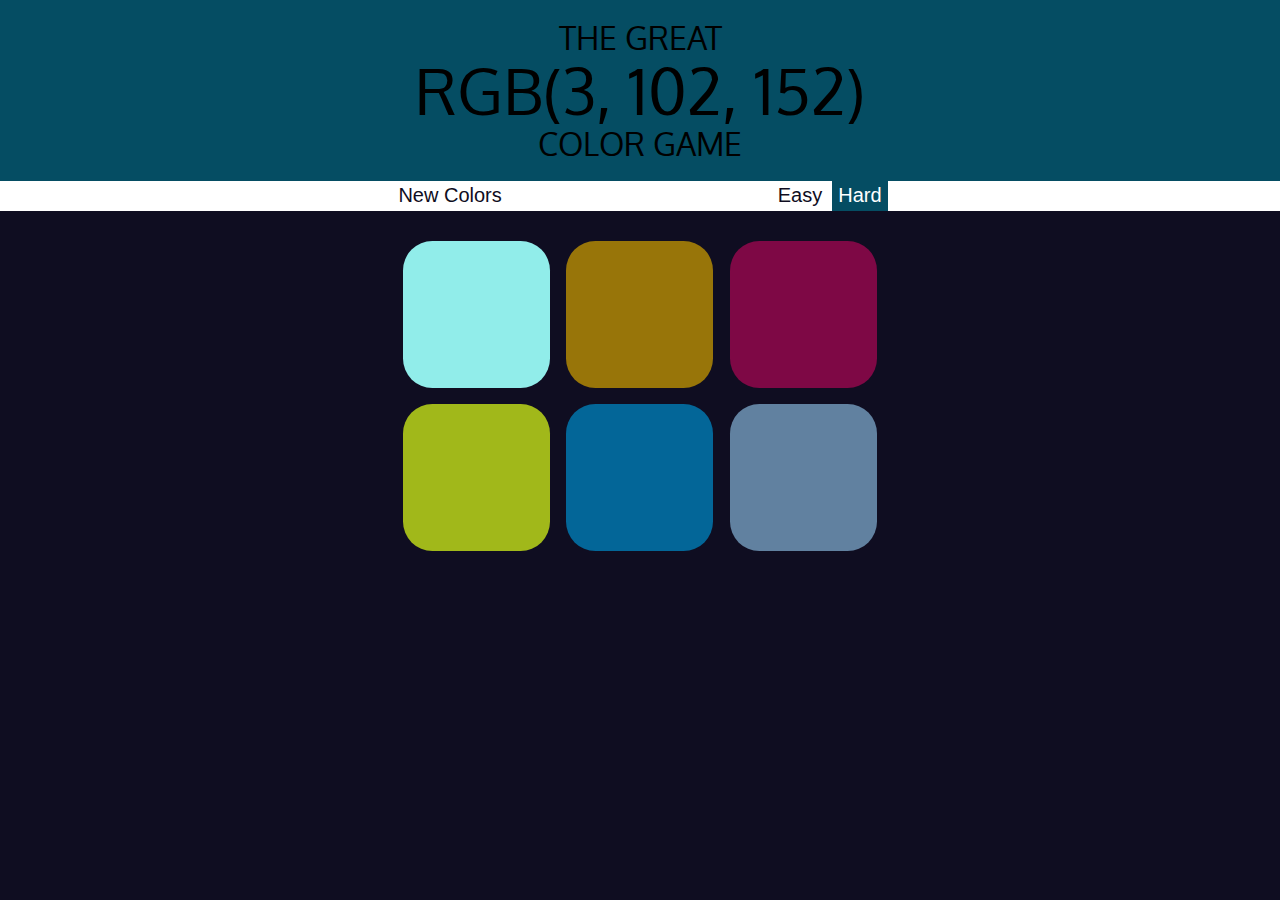
==== rgb.html @ f643eb6c "rgb" ====
<!DOCTYPE html>
<html>
<head>
	<link rel="stylesheet" type="text/css" href="rgb.css">
	<link href="https://fonts.googleapis.com/css2?family=Oxygen&display=swap" rel="stylesheet">
	<title>RGB Color Game</title>
</head>
<body>
	<h1>
		The Great 
		<br>
		<span id="colorDisplay">RGB</span> 
		<br>
		Color Game</h1>
	<div id="strip">
		<button id="reset">New Colors</button>
		<span id="message"></span>
		<button id="easy">Easy</button>
		<button id="hard" class="selected">Hard</button>
	</div>

	<div id="container">
		<div class="square"></div>
		<div class="square"></div>
		<div class="square"></div>
		<div class="square"></div>
		<div class="square"></div>
		<div class="square"></div>
	</div>
<script type="text/javascript" src="rgb.js"></script>
</body>
</html>
---- rgb.css ----
body {
	/*background-image: linear-gradient(rgba(245,73,145,0),rgba(245,73,145,.19),rgba(245,73,145,1));*/
	background :rgb(15,13,33);
	margin: 0 auto;
	font-family: 'Oxygen',cursive;
	background-size: 800px;
	padding: 0; 
}
h1{
	text-align: center;
	margin: 0;
	font-weight: normal;
	background : rgb(5,77,99);
	text-transform: uppercase;
	padding: 20px 0 ;
	line-height: 1.1;
	transition: background .63s;
}

.square{
	background: rgba(245,73,145,.4);
	padding-bottom: 30%;
	width: 30%;
	float :left;
	margin:1.66%;
	border-radius: 20%;
	transition: background 0.63s;
	-webkit-transition: background 0.63s;
	-moz-transition: background 0.63s;


}
#container{
	max-width: 490px;
	margin: 22px auto;
}
#strip{
	background: white;
	height: 30px;
	text-align: center;
}
.selected{
	background : rgb(5,77,99);
	color : white;
}
#colorDisplay{
	font-size: 200%;
}
button {
	border : none;
	color: #0f0d21;
	display: inline-block;
	font-size : 20px;
	background-color: white;
	margin: 0 auto;
	height: 30px;
	transition: all .6s;
	outline: none;
}
button:hover {
	background: rgb(5,77,99);
	color : white;
}
#message {
	display: inline-block; 
	width: 20%;

}
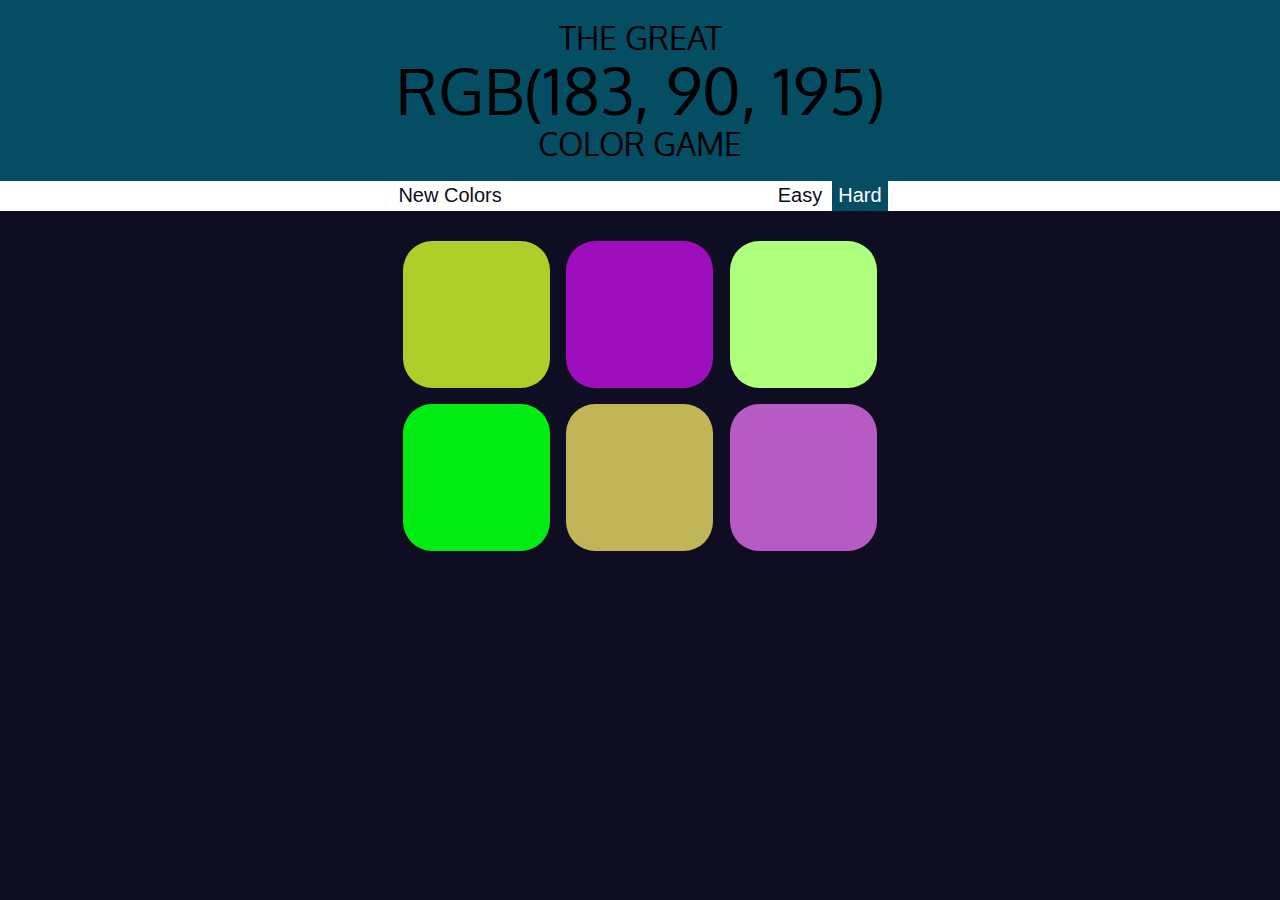
==== commit a87b9de0: "new" ====
--- a/rgb.html
+++ b/rgb.html
@@ -1,17 +1,20 @@
 <!DOCTYPE html>
 <html>
+
 <head>
-	<link rel="stylesheet" type="text/css" href="rgb.css">
+	<link rel="stylesheet" type="text/css" href="style/rgb.css">
 	<link href="https://fonts.googleapis.com/css2?family=Oxygen&display=swap" rel="stylesheet">
 	<title>RGB Color Game</title>
 </head>
+
 <body>
 	<h1>
-		The Great 
+		The Great
 		<br>
-		<span id="colorDisplay">RGB</span> 
+		<span id="colorDisplay">RGB</span>
 		<br>
-		Color Game</h1>
+		Color Game
+	</h1>
 	<div id="strip">
 		<button id="reset">New Colors</button>
 		<span id="message"></span>
@@ -27,6 +30,7 @@
 		<div class="square"></div>
 		<div class="square"></div>
 	</div>
-<script type="text/javascript" src="rgb.js"></script>
+	<script type="text/javascript" src="style/rgb.js"></script>
 </body>
+
 </html>--- a/style/rgb.css
+++ b/style/rgb.css
@@ -0,0 +1,68 @@
+body {
+	/*background-image: linear-gradient(rgba(245,73,145,0),rgba(245,73,145,.19),rgba(245,73,145,1));*/
+	background :rgb(15,13,33);
+	margin: 0 auto;
+	font-family: 'Oxygen',cursive;
+	background-size: 800px;
+	padding: 0; 
+}
+h1{
+	text-align: center;
+	margin: 0;
+	font-weight: normal;
+	background : rgb(5,77,99);
+	text-transform: uppercase;
+	padding: 20px 0 ;
+	line-height: 1.1;
+	transition: background .63s;
+}
+
+.square{
+	background: rgba(245,73,145,.4);
+	padding-bottom: 30%;
+	width: 30%;
+	float :left;
+	margin:1.66%;
+	border-radius: 20%;
+	transition: background 0.63s;
+	-webkit-transition: background 0.63s;
+	-moz-transition: background 0.63s;
+
+
+}
+#container{
+	max-width: 490px;
+	margin: 22px auto;
+}
+#strip{
+	background: white;
+	height: 30px;
+	text-align: center;
+}
+.selected{
+	background : rgb(5,77,99);
+	color : white;
+}
+#colorDisplay{
+	font-size: 200%;
+}
+button {
+	border : none;
+	color: #0f0d21;
+	display: inline-block;
+	font-size : 20px;
+	background-color: white;
+	margin: 0 auto;
+	height: 30px;
+	transition: all .6s;
+	outline: none;
+}
+button:hover {
+	background: rgb(5,77,99);
+	color : white;
+}
+#message {
+	display: inline-block; 
+	width: 20%;
+
+}